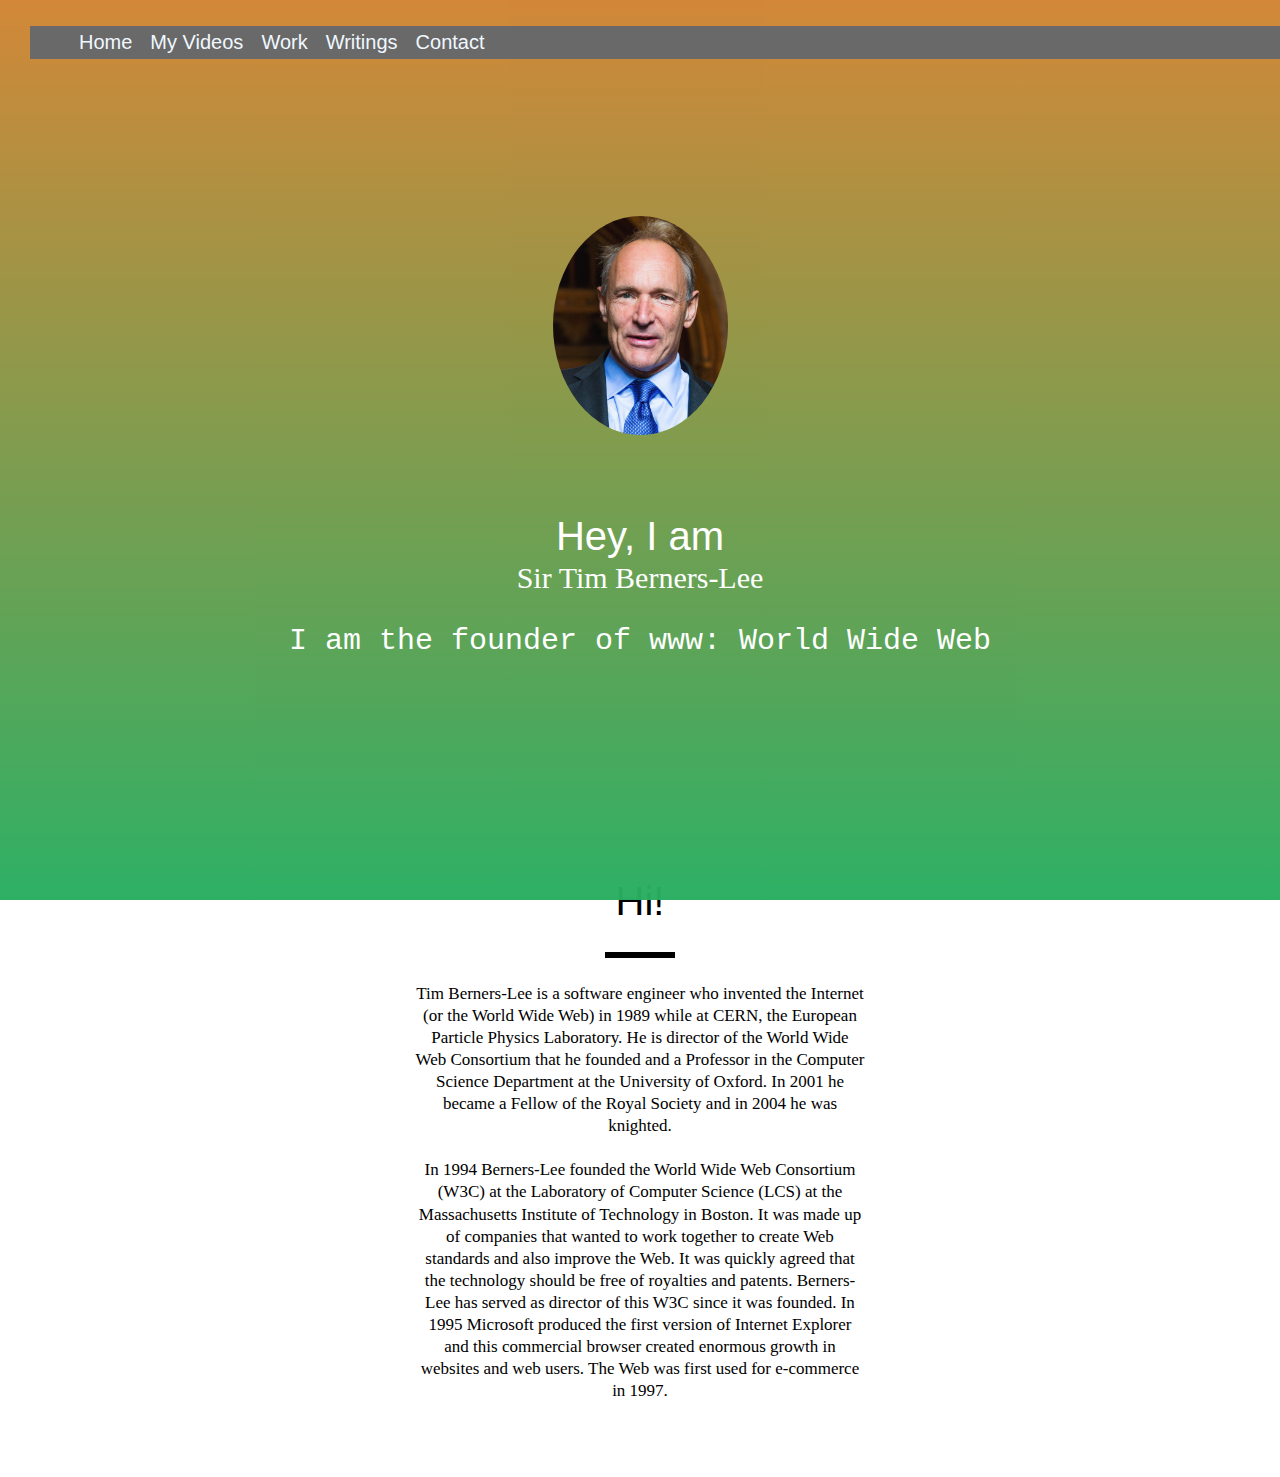
==== Index.html @ 5cde343e "Designed menu" ====
<html lang="en">

<head>
    <title>Berners</title>
    <link rel="preconnect" href="https://fonts.gstatic.com">
<link href="https://fonts.googleapis.com/css2?family=Akaya+Telivigala&display=swap" rel="stylesheet">
    <link rel="stylesheet" href="style.css">
</head>

<body>
    <ul class="menu">
        <li class="links">Home</li>
        <li class="links">My Videos</li>
        <li class="links">Work</li>
        <li class="links">Writings</li>
        <li class="links">Contact</li>
    </ul>
    <section id="welcome">
        <div class="Parallax-inner">
            <img class="profile" src="Sir_Tim_Berners-Lee_(cropped).jpg">
            <h1>
                Hey, I am<br> <span id="name">Sir Tim Berners-Lee
                </span>
            </h1>
            <h2>
                I am the founder of www: World Wide Web
            </h2>
        </div>
    </section>
    <section id="bio">
        <h1>Hi!</h1>
        <div class="line"></div>
        <p>Tim Berners-Lee is a software engineer who invented the Internet (or the World Wide Web) in 1989 while at CERN, the European Particle Physics Laboratory. He is director of the World Wide Web Consortium that he founded and a Professor in the Computer Science Department at the University of Oxford. In 2001 he became a Fellow of the Royal Society and in 2004 he was knighted.<br /><br />In 1994 Berners-Lee founded the World Wide Web Consortium (W3C) at the Laboratory of Computer Science (LCS) at the Massachusetts Institute of Technology in Boston. It was made up of companies that wanted to work together to create Web standards and also improve the Web. It was quickly agreed that the technology should be free of royalties and patents. Berners-Lee has served as director of this W3C since it was founded.
            In 1995 Microsoft produced the first version of Internet Explorer and this commercial browser created enormous growth in websites and web users. The Web was first used for e-commerce in 1997.</p>
    </section>

</body>

</html>
---- style.css ----
body {
    margin: 0;
    padding-top: 800px;
}

.profile {
    width: 175px;
    margin-bottom: 50px;
    border-radius: 50%;
}

#welcome {
    position: absolute;
    overflow: hidden;
    height: 8000px;
    color: #FFFFFF;
    left: 0;
    top: 0;
    bottom: 0;
    right: 0;
    opacity: 0.97;
    background: linear-gradient(#d18432 0%, #27ae60 100%);
    display: table;
    width: 100%;
    height: 100%;
}

h1 {
    font-size: 40px;
    line-height: 1.2;
    font-family: 'Lato', sans-serif;
    font-weight: 300;
}

#name {
    font-size: 30px;
    line-height: 1.2;
    font-family: cursive
}

h2 {
    font-size: 30px;
    font-weight: 300;
    line-height: 1.2;
    font-family: monospace
}

#bio {
    padding: 50px;
    text-align: center;
    font-size: 42px;
}

.line {
    height: 6px;
    background-color: #000;
    width: 70px;
    margin: 8px auto;
}

p {
    width: 450px;
    margin: 25px auto;
    font-size: 17px;
    line-height: 1.3;
}

.parallax-inner {
    display: table-cell;
    position: relative;
    text-align: center;
    vertical-align: middle;
}

.menu {
    list-style: none;
    position: fixed;
    top: 10px;
    right: 30px;
    z-index: 10;
    cursor: pointer;
    font-family: sans-serif;
    background-color: dimgrey;
    width: 100%;
    left: 30px;
}

.links {
    float: left;
    color: aliceblue;
    padding-top: 5px;
    padding-left: 9px;
    padding-right: 9px;
    padding-bottom: 5px;
    font-size: 20px;
}

.links:hover {
    background-color: cornflowerblue;
}
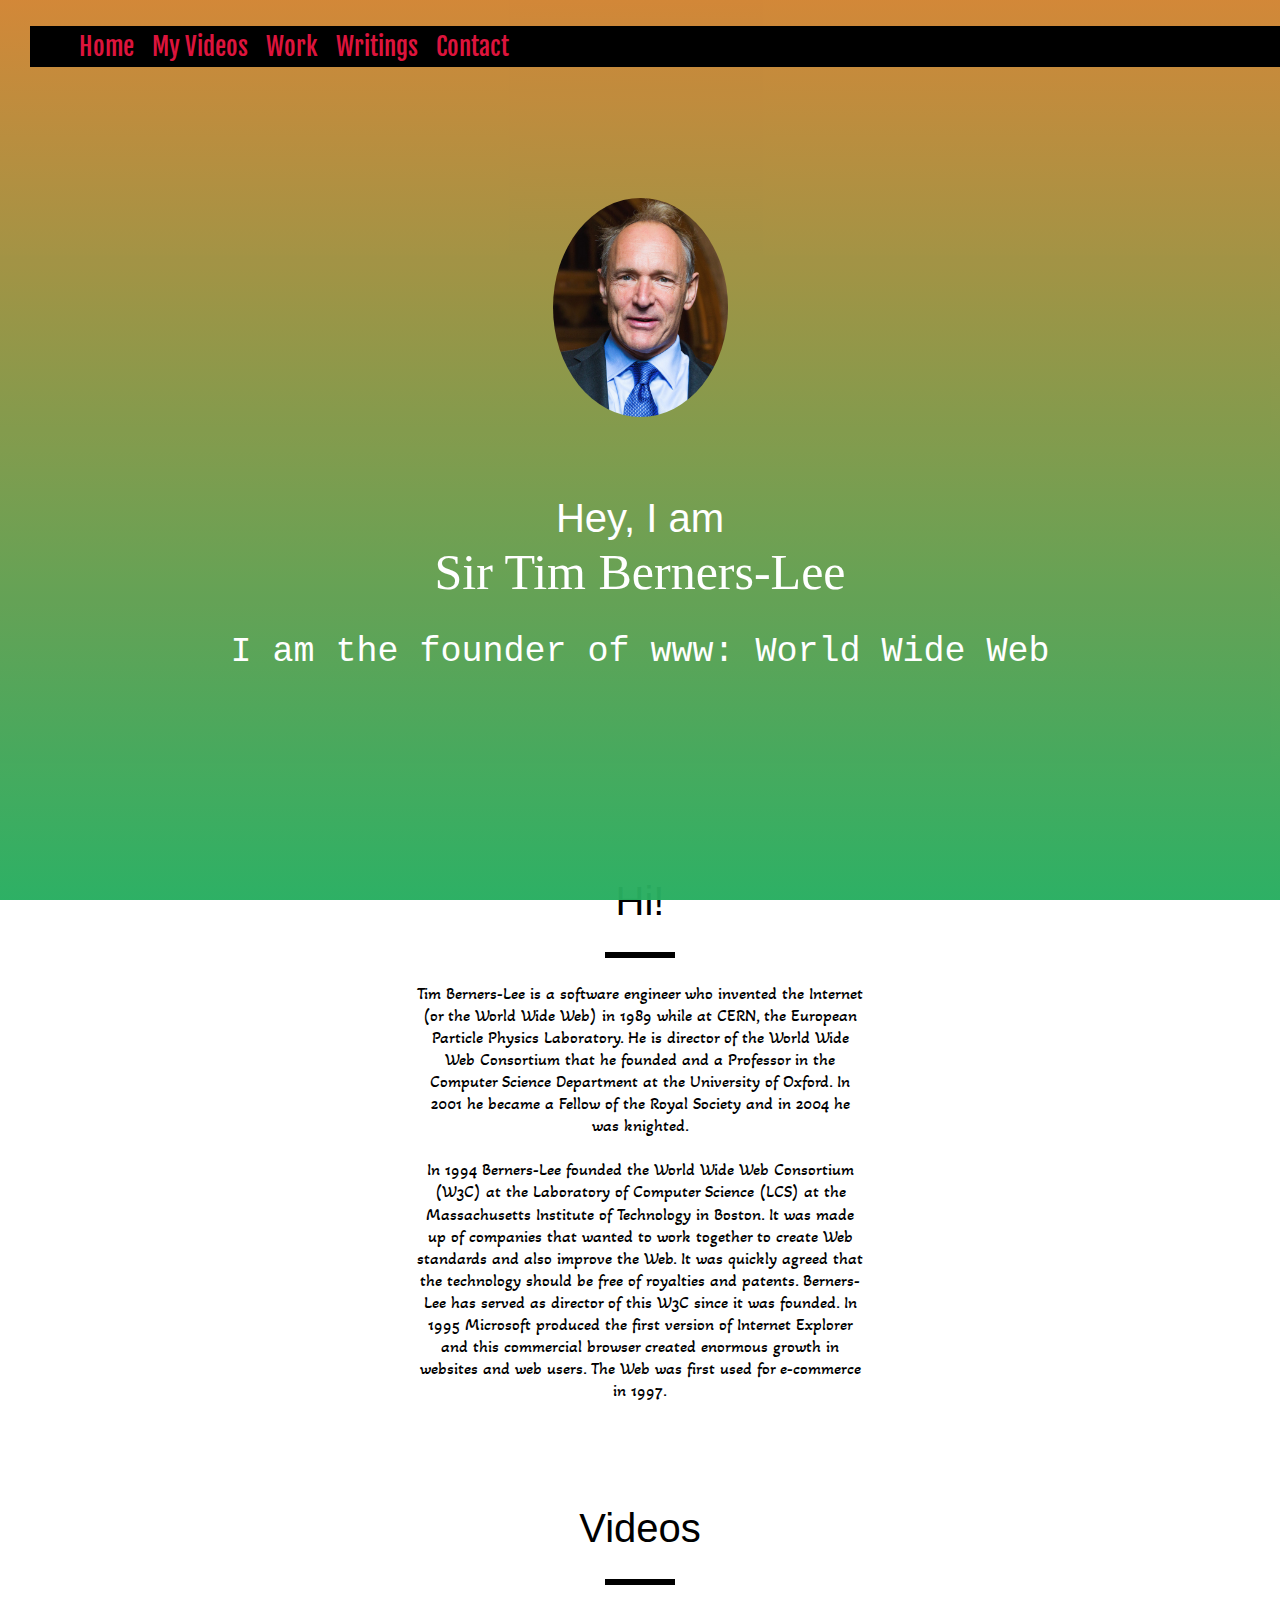
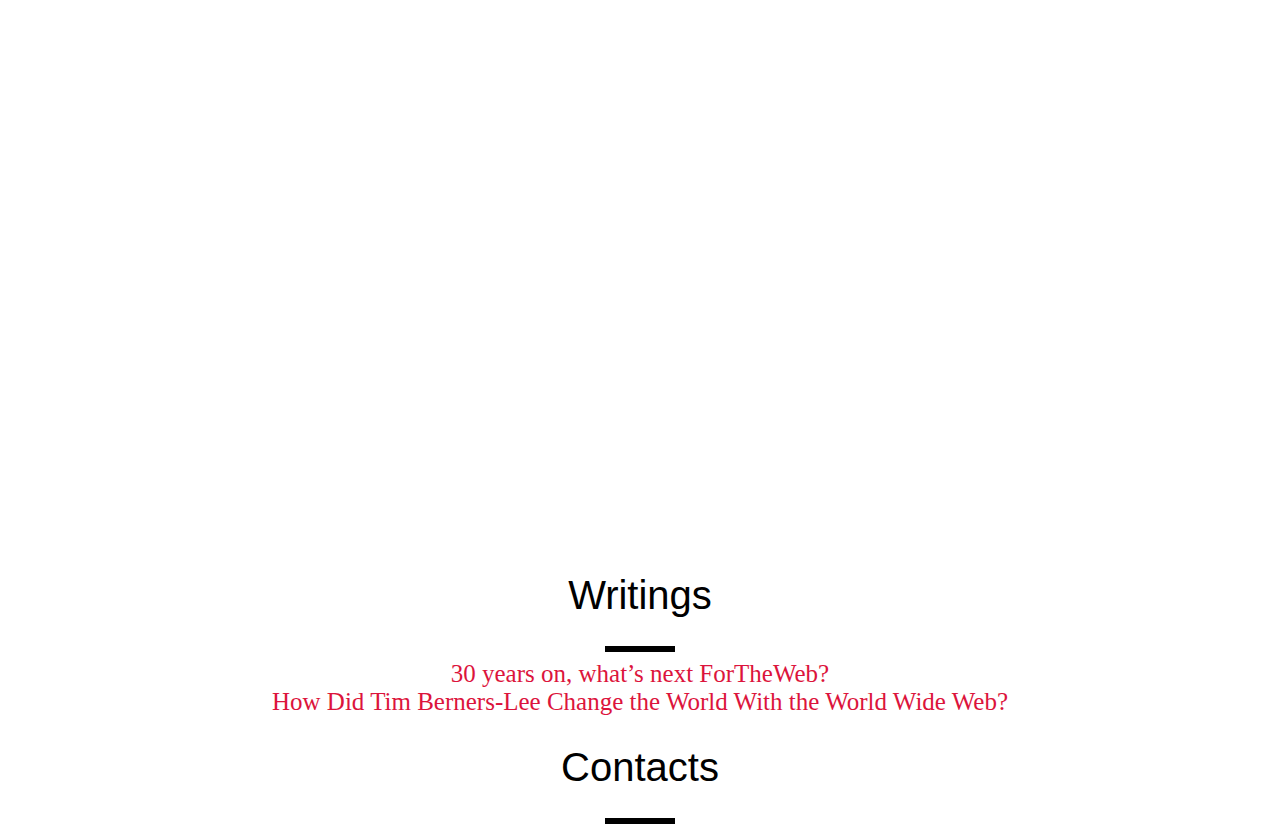
==== commit b54e2184: "Added nav bar, iframe" ====
--- a/Index.html
+++ b/Index.html
@@ -3,17 +3,19 @@
 <head>
     <title>Berners</title>
     <link rel="preconnect" href="https://fonts.gstatic.com">
-<link href="https://fonts.googleapis.com/css2?family=Akaya+Telivigala&display=swap" rel="stylesheet">
+    <link href="https://fonts.googleapis.com/css2?family=Akaya+Telivigala&display=swap" rel="stylesheet">
     <link rel="stylesheet" href="style.css">
+    <link rel="preconnect" href="https://fonts.gstatic.com">
+<link href="https://fonts.googleapis.com/css2?family=Fjalla+One&display=swap" rel="stylesheet">
 </head>
 
 <body>
     <ul class="menu">
-        <li class="links">Home</li>
-        <li class="links">My Videos</li>
-        <li class="links">Work</li>
-        <li class="links">Writings</li>
-        <li class="links">Contact</li>
+        <li class="links"><a href="#welcome">Home</a> </li>
+        <li class="links"><a href="#Videos">My Videos</a></li>
+        <li class="links"><a href="#Work">Work</a></li>
+        <li class="links"><a href="#Writings">Writings</a></li>
+            <li class="links"><a href="#Contact">Contact</a></li>
     </ul>
     <section id="welcome">
         <div class="Parallax-inner">
@@ -33,7 +35,29 @@
         <p>Tim Berners-Lee is a software engineer who invented the Internet (or the World Wide Web) in 1989 while at CERN, the European Particle Physics Laboratory. He is director of the World Wide Web Consortium that he founded and a Professor in the Computer Science Department at the University of Oxford. In 2001 he became a Fellow of the Royal Society and in 2004 he was knighted.<br /><br />In 1994 Berners-Lee founded the World Wide Web Consortium (W3C) at the Laboratory of Computer Science (LCS) at the Massachusetts Institute of Technology in Boston. It was made up of companies that wanted to work together to create Web standards and also improve the Web. It was quickly agreed that the technology should be free of royalties and patents. Berners-Lee has served as director of this W3C since it was founded.
             In 1995 Microsoft produced the first version of Internet Explorer and this commercial browser created enormous growth in websites and web users. The Web was first used for e-commerce in 1997.</p>
     </section>
+    <section id="Videos">
+        <h1>Videos</h1>
+        <div class="line"></div>
+        <br> <iframe width="900" height="500" src="https://www.youtube.com/embed/OM6XIICm_qo" frameborder="0" allow="accelerometer; autoplay; encrypted-media; gyroscope; picture-in-picture" allowfullscreen></iframe> <br> <br> <iframe width="900" height="500" src="https://www.youtube.com/embed/J8hzJxb0rpc" frameborder="0" allow="accelerometer; autoplay; encrypted-media; gyroscope; picture-in-picture" allowfullscreen></iframe>
 
+    </section>
+
+    <section id="Work">
+        <h1>Work</h1>
+        <div class="line"></div>
+        <iframe width="900" height="1000" src="https://en.wikipedia.org/wiki/Tim_Berners-Lee#Career_and_research" frameborder="0"></iframe>
+    </section>
+
+    <section id="Writings">
+        <h1>Writings</h1>
+        <div class="line"></div>
+         <a class="article" href="https://webfoundation.org/2019/03/web-birthday-30" target="_blank">30 years on, what’s next ForTheWeb?</a> <br> <a class="article" href="https://interestingengineering.com/how-did-tim-berners-lee-change-the-world-with-the-world-wide-web" target="_blank">How Did Tim Berners-Lee Change the World With the World Wide Web?</a>
+    </section>
+
+    <section id="Contact">
+        <h1>Contacts</h1>
+        <div class="line"></div>
+    </section>
 </body>
 
 </html>
--- a/style.css
+++ b/style.css
@@ -1,6 +1,8 @@
 body {
     margin: 0;
     padding-top: 800px;
+    text-align: center;
+
 }
 
 .profile {
@@ -23,6 +25,7 @@
     display: table;
     width: 100%;
     height: 100%;
+    z-index: 9;
 }
 
 h1 {
@@ -33,13 +36,13 @@
 }
 
 #name {
-    font-size: 30px;
+    font-size: 50px;
     line-height: 1.2;
     font-family: cursive
 }
 
 h2 {
-    font-size: 30px;
+    font-size: 35px;
     font-weight: 300;
     line-height: 1.2;
     font-family: monospace
@@ -47,7 +50,6 @@
 
 #bio {
     padding: 50px;
-    text-align: center;
     font-size: 42px;
 }
 
@@ -63,6 +65,7 @@
     margin: 25px auto;
     font-size: 17px;
     line-height: 1.3;
+    font-family: 'Akaya Telivigala', cursive;
 }
 
 .parallax-inner {
@@ -79,8 +82,9 @@
     right: 30px;
     z-index: 10;
     cursor: pointer;
-    font-family: sans-serif;
-    background-color: dimgrey;
+    font-family: 'Fjalla One', sans-serif;
+    background-color: #000;
+    
     width: 100%;
     left: 30px;
 }
@@ -93,8 +97,23 @@
     padding-right: 9px;
     padding-bottom: 5px;
     font-size: 20px;
+    font-family: inherit;
 }
 
 .links:hover {
     background-color: cornflowerblue;
 }
+
+html {
+    scroll-behavior: smooth;
+}
+
+a {
+    text-decoration: none;
+    color:crimson;
+    font-size: 25px;
+}
+
+.article:hover {
+    color:darkblue;
+}
